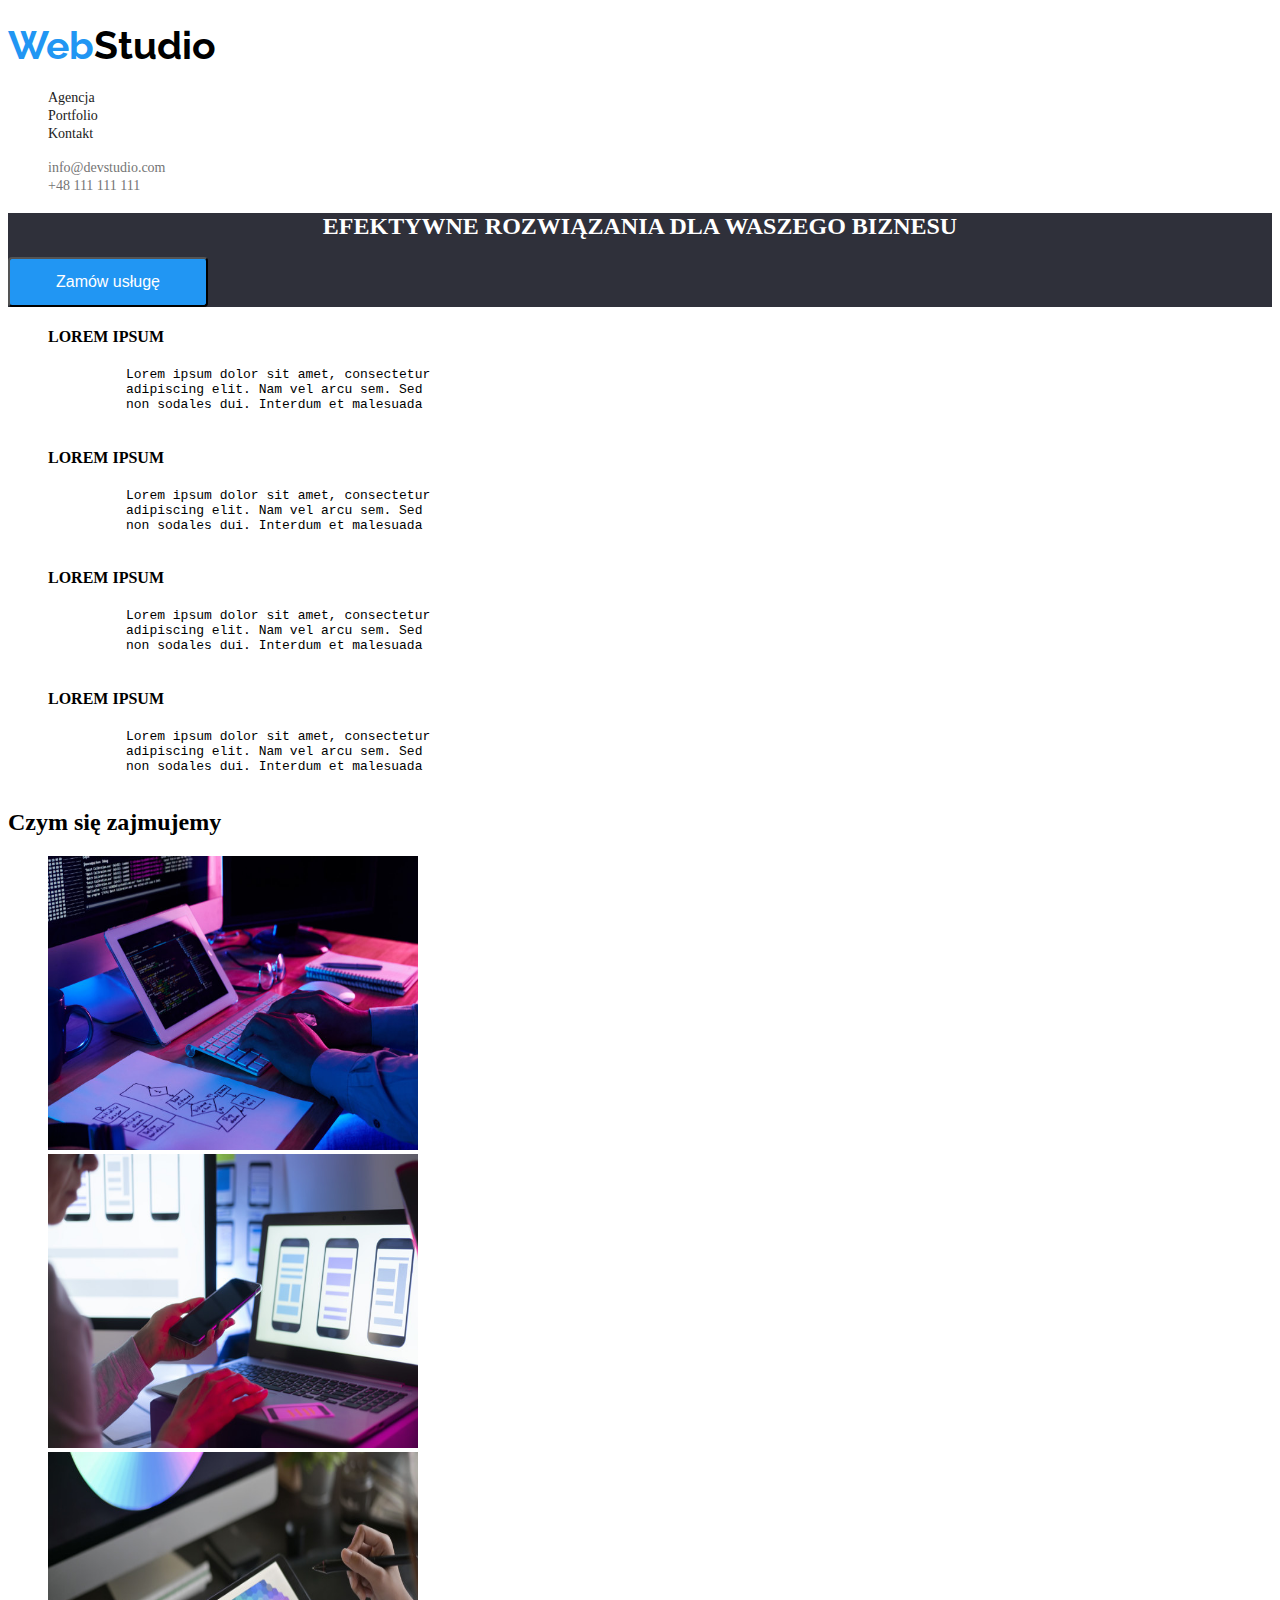
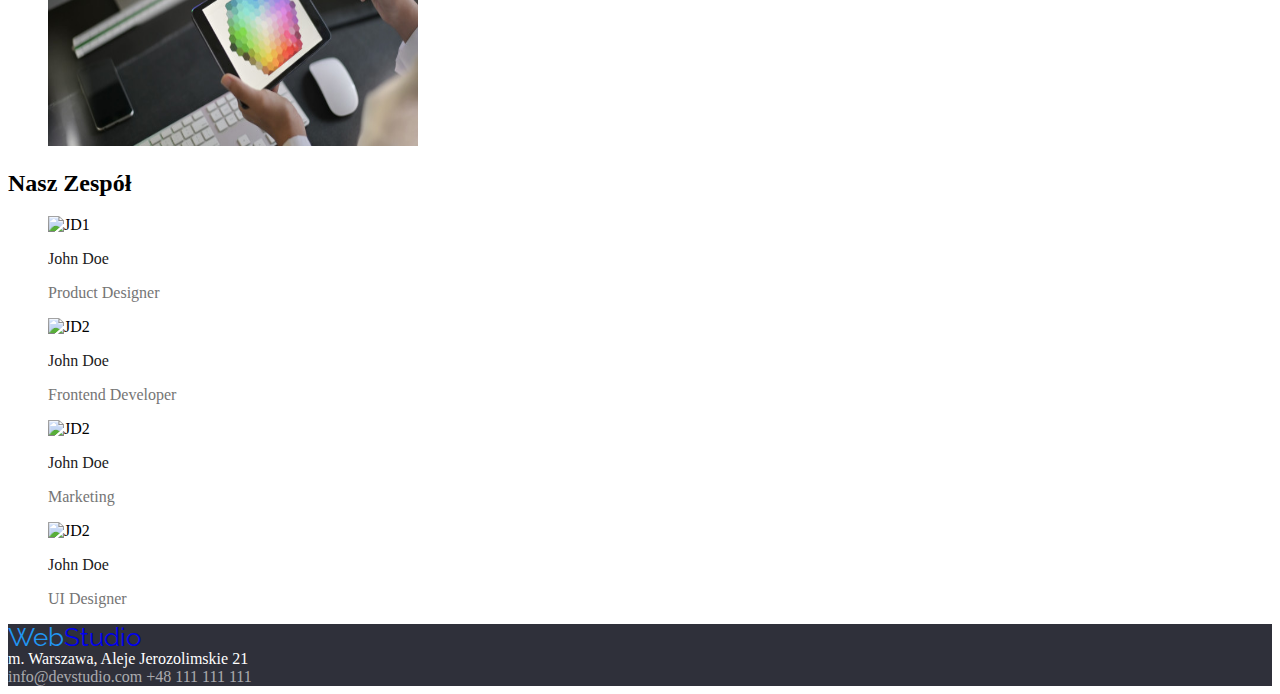
==== index.html @ af68c809 "Stworzenie nowego repo hw3" ====
<!DOCTYPE html>
<html lang="en">
  <head>
    <meta charset="UTF-8" />
    <meta http-equiv="X-UA-Compatible" content="IE=edge" />
    <meta name="viewport" content="width=device-width, initial-scale=1.0" />
    <link rel="preconnect" href="https://fonts.googleapis.com" />
    <link rel="preconnect" href="https://fonts.gstatic.com" crossorigin />
    <link
      href="https://fonts.googleapis.com/css2?family=Raleway:wght@700&family=Roboto:wght@400;500;700;900&display=swap"
      rel="stylesheet"
    />
    <link rel="stylesheet" href="css/style.css" />
    <title>Studio</title>
  </head>
  <body>
    <header>
      <a class="web-logo" href="index.html"
        ><h2>
          <span class="Web">Web</span><span class="studio-black">Studio</span>
        </h2></a
      >
      <nav>
        <ul class="list">
          <li><a class="accent" href="">Agencja</a></li>
          <li><a class="accent" href="portfolio.html">Portfolio</a></li>
          <li><a class="accent" href="">Kontakt</a></li>
        </ul>
      </nav>
      <ul class="list">
        <li>
          <a class="foot" href="info@devstudio.com">info@devstudio.com</a>
        </li>
        <li><a class="foot" href="+48111111111">+48 111 111 111</a></li>
      </ul>
    </header>
    <main>
      <div class="main">
        <h1 class="main-title" style="text-align: center">
          EFEKTYWNE ROZWIĄZANIA DLA WASZEGO BIZNESU
        </h1>
        <button type="button" class="button-order">Zamów usługę</button>
      </div>
      <div>
        <ul class="list">
          <li>
            <h4>LOREM IPSUM</h4>
            <pre>
          Lorem ipsum dolor sit amet, consectetur
          adipiscing elit. Nam vel arcu sem. Sed
          non sodales dui. Interdum et malesuada
        </pre
            >
          </li>
          <li>
            <h4>LOREM IPSUM</h4>
            <pre>
          Lorem ipsum dolor sit amet, consectetur
          adipiscing elit. Nam vel arcu sem. Sed
          non sodales dui. Interdum et malesuada
        </pre
            >
          </li>
          <li>
            <h4>LOREM IPSUM</h4>
            <pre>
          Lorem ipsum dolor sit amet, consectetur
          adipiscing elit. Nam vel arcu sem. Sed
          non sodales dui. Interdum et malesuada
        </pre
            >
          </li>
          <li>
            <h4>LOREM IPSUM</h4>
            <pre>
          Lorem ipsum dolor sit amet, consectetur
          adipiscing elit. Nam vel arcu sem. Sed
          non sodales dui. Interdum et malesuada
        </pre
            >
          </li>
        </ul>
      </div>
      <div>
        <h2>Czym się zajmujemy</h2>
        <ul class="list">
          <li>
            <a href="">
              <img
                src="images/obraz1.jpg"
                alt="Tablet na stole"
                width="370"
                height="294"
              />
            </a>
          </li>
          <li>
            <a href="">
              <img
                src="images/obraz2.jpg"
                alt="Telefon w dłoni"
                width="370"
                height="294"
              />
            </a>
          </li>
          <li>
            <a href="">
              <img
                src="images/obraz3.jpg"
                alt="Tablet z kolorową planszą"
                width="370"
                height="294"
              />
            </a>
          </li>
        </ul>
      </div>
      <div>
        <h2>Nasz Zespół</h2>

        <ul class="list">
          <li>
            <img src="images/team1.jpg" alt="JD1" width="270" height="260" />
            <p class="first-signature">John Doe</p>
            <p class="second-signature">Product Designer</p>
          </li>
          <li>
            <img src="images/team2.jpg" alt="JD2" width="270" height="260" />
            <p class="first-signature">John Doe</p>
            <p class="second-signature">Frontend Developer</p>
          </li>
          <li>
            <img src="images/team3.jpg" alt="JD2" width="270" height="260" />
            <p class="first-signature">John Doe</p>
            <p class="second-signature">Marketing</p>
          </li>
          <li>
            <img src="images/team4.jpg" alt="JD2" width="270" height="260" />
            <p class="first-signature">John Doe</p>
            <p class="second-signature">UI Designer</p>
          </li>
        </ul>
      </div>
    </main>
    <footer class="line">
      <div>
        <address>
          <a class="web-logo" href="index.html">
            <span class="Web">Web</span><span class="studio_white">Studio</span>
          </a>
        </address>

        <address class="adress-link">
          m. Warszawa, Aleje Jerozolimskie 21
        </address>
        <address>
          <a class="footer-link" href="info@devstudio.com"
            >info@devstudio.com</a
          >
          <a class="footer-link" href="+48111111111">+48 111 111 111</a>
        </address>
      </div>
    </footer>
  </body>
</html>
---- css/style.css ----
:root{
    --main-font:font-family: 'Roboto', sans-serif;
    --secondary-font:font-family: 'Raleway', sans-serif;
    --main-color: #2196f3;
}
body{
    font-family: var(--main-font);
}
.web-logo
{text-decoration: none;
    font-style: normal;
    font-family: Raleway;
    Font-style: Bold;
    Font-size: 26px;
    Line-height: 31px;
    Line-height: 100%;
    Vertical-align: Top;
    Letter-spacing: 3%}

.Web {
  color: #2196f3;
}

.studio-black{color:
    #000000;}
.studio-white{color: #FFFFFF;
}

.list{
  list-style: none;
}

.accent
{
    text-decoration: none;
    Font-style: Medium;
  Font-size: 14px;
  Line-height: 16px;
  Line-height: 100%;
  Vertical-align: Top;
  Letter-spacing: 2%;
  color: #212121;
}
.first-signature{
    color: #212121;
}
.second-signature{
    color: #757575;
}
.foot{
    text-decoration: none;
    Font-size: 14px;
Line-height: 16px;
Line-height: 100%;
Vertical-align: Top;
Letter-spacing: 2%;
color: #757575;
}

.accent:hover,
.accent:focus,
.foot:hover,
.foot:focus,
.button-order
{color:var(--main-color)
}

.button-filtr:hover,
.button-filtr:focus{background-color: #2196f3;
color: #FFFFFF;
cursor: pointer;}

/* <!--stylizacja body> */

.main
{
    background: #2F303A;
    
}
.main-title{Font-size: 24px;
    Line-height: 60px;
    Line-height: 116%;
    text-align: Center;
    Vertical-align: Top;
    Letter-spacing: 6%;
color: #FFFFFF;
}
.button-order{
    background-color: #2196f3;
    display: block;
    height: 50px;
    width: 200px;
    border-radius: 4px;
    color: #FFFFFF;
    font-size: 16px;
    cursor: pointer;
}
.button-filtr{
Font-size: 16px;
Line-height: 26px;
Line-height: 139%;
Vertical-align: Top;
Letter-spacing: 3%;
background-color: #f5f4fa;
}

/* <!--stylizacja footer */

.line{
    font-style: normal;
    background-color: #2F303A;}
    .adress-link{
        font-style: normal;
        color: #FFFFFF;}
 .footer-link{
    font-style: normal;
    text-decoration: none;
color: rgba(255, 255, 255, 0.6);}
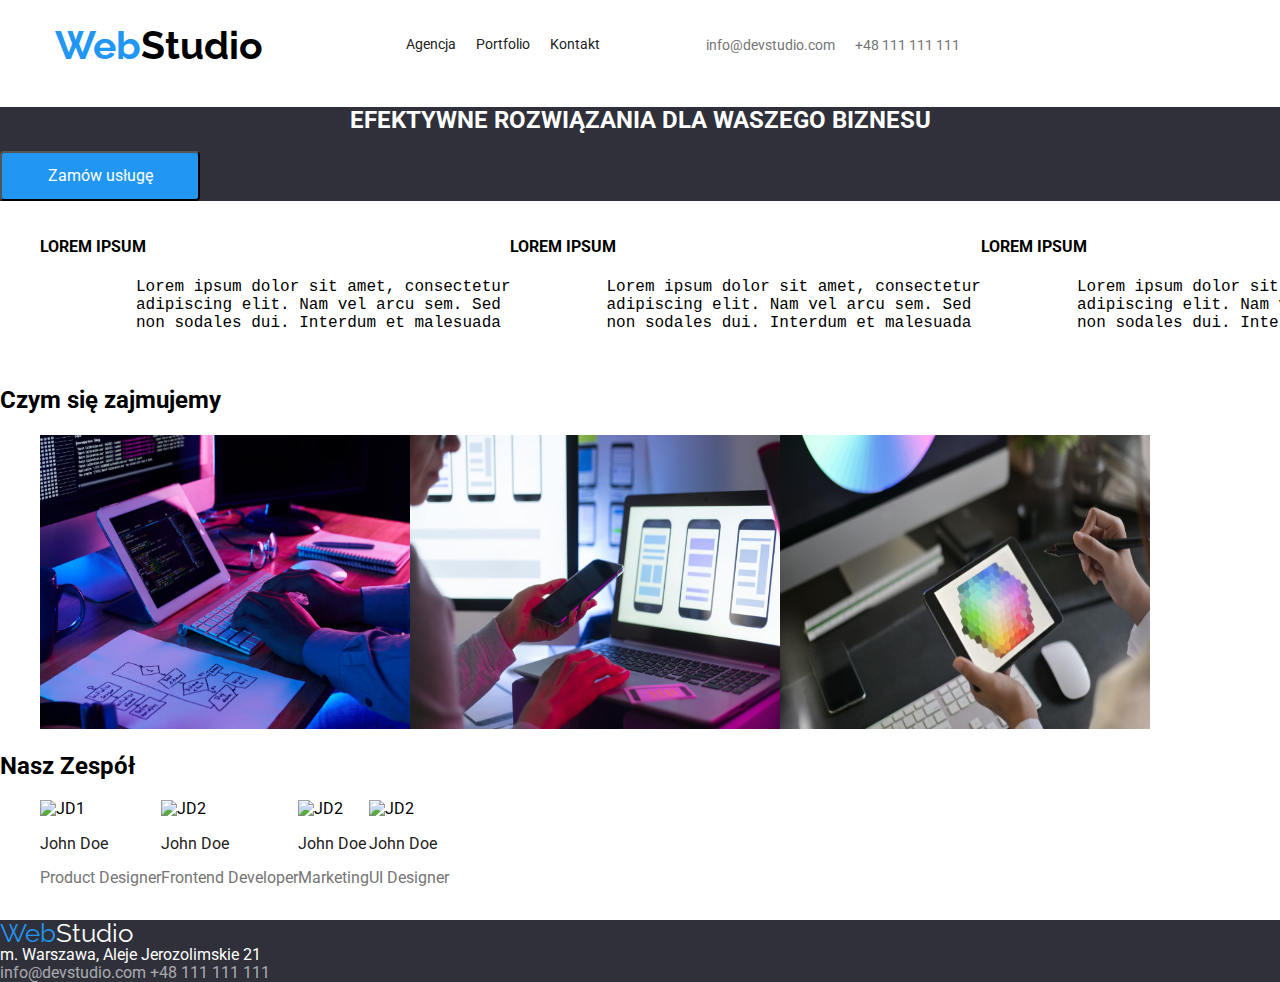
==== commit 7a24856b: "Flexowanie" ====
--- a/index.html
+++ b/index.html
@@ -10,29 +10,35 @@
       href="https://fonts.googleapis.com/css2?family=Raleway:wght@700&family=Roboto:wght@400;500;700;900&display=swap"
       rel="stylesheet"
     />
+    <link
+      rel="stylesheet"
+      href="https://cdnjs.cloudflare.com/ajax/libs/modern-normalize/1.0.0/modern-normalize.min.css"
+    />
     <link rel="stylesheet" href="css/style.css" />
     <title>Studio</title>
   </head>
   <body>
-    <header>
-      <a class="web-logo" href="index.html"
-        ><h2>
-          <span class="Web">Web</span><span class="studio-black">Studio</span>
-        </h2></a
-      >
-      <nav>
+    <header class="header-background">
+      <div class="container">
+        <a class="web-logo" href="index.html"
+          ><h2>
+            <span class="Web">Web</span><span class="studio-black">Studio</span>
+          </h2></a
+        >
+        <nav>
+          <ul class="list">
+            <li><a class="accent" href="">Agencja</a></li>
+            <li><a class="accent" href="portfolio.html">Portfolio</a></li>
+            <li><a class="accent" href="">Kontakt</a></li>
+          </ul>
+        </nav>
         <ul class="list">
-          <li><a class="accent" href="">Agencja</a></li>
-          <li><a class="accent" href="portfolio.html">Portfolio</a></li>
-          <li><a class="accent" href="">Kontakt</a></li>
+          <li>
+            <a class="foot" href="info@devstudio.com">info@devstudio.com</a>
+          </li>
+          <li><a class="foot" href="+48111111111">+48 111 111 111</a></li>
         </ul>
-      </nav>
-      <ul class="list">
-        <li>
-          <a class="foot" href="info@devstudio.com">info@devstudio.com</a>
-        </li>
-        <li><a class="foot" href="+48111111111">+48 111 111 111</a></li>
-      </ul>
+      </div>
     </header>
     <main>
       <div class="main">
@@ -147,7 +153,7 @@
       <div>
         <address>
           <a class="web-logo" href="index.html">
-            <span class="Web">Web</span><span class="studio_white">Studio</span>
+            <span class="Web">Web</span><span class="studio-white">Studio</span>
           </a>
         </address>
 
--- a/css/style.css
+++ b/css/style.css
@@ -1,118 +1,145 @@
-:root{
-    --main-font:font-family: 'Roboto', sans-serif;
-    --secondary-font:font-family: 'Raleway', sans-serif;
-    --main-color: #2196f3;
+:root {
+  --main-font: "Roboto", sans-serif;
+  --secondary-font: "Raleway", sans-serif;
+  --main-color: #2196f3;
 }
-body{
-    font-family: var(--main-font);
+body {
+  font-family: var(--main-font);
 }
-.web-logo
-{text-decoration: none;
-    font-style: normal;
-    font-family: Raleway;
-    Font-style: Bold;
-    Font-size: 26px;
-    Line-height: 31px;
-    Line-height: 100%;
-    Vertical-align: Top;
-    Letter-spacing: 3%}
+.web-logo {
+  display: flex;
+  text-decoration: none;
+  font-style: normal;
+  font-family: Raleway;
+  font-style: Bold;
+  font-size: 26px;
+  line-height: 31px;
+  line-height: 100%;
+  vertical-align: Top;
+  letter-spacing: 3%;
+  margin-right: 93px;
+}
 
 .Web {
   color: #2196f3;
 }
 
-.studio-black{color:
-    #000000;}
-.studio-white{color: #FFFFFF;
+.studio-black {
+  color: #000000;
+}
+.studio-white {
+  color: #ffffff;
 }
 
-.list{
+.list {
   list-style: none;
 }
 
-.accent
-{
-    text-decoration: none;
-    Font-style: Medium;
-  Font-size: 14px;
-  Line-height: 16px;
-  Line-height: 100%;
-  Vertical-align: Top;
-  Letter-spacing: 2%;
+.accent {
+  text-decoration: none;
+  font-style: Medium;
+  font-size: 14px;
+  vertical-align: top;
+  padding: 10px;
+  border: 10px;
+  margin: 20px, 10px, 20px, 30px;
+  letter-spacing: 2%;
   color: #212121;
 }
-.first-signature{
-    color: #212121;
+.first-signature {
+  color: #212121;
 }
-.second-signature{
-    color: #757575;
+.second-signature {
+  color: #757575;
 }
-.foot{
-    text-decoration: none;
-    Font-size: 14px;
-Line-height: 16px;
-Line-height: 100%;
-Vertical-align: Top;
-Letter-spacing: 2%;
-color: #757575;
+.foot {
+  text-decoration: none;
+  font-size: 14px;
+  line-height: 16px;
+  line-height: 100%;
+  vertical-align: Top;
+  letter-spacing: 2%;
+  color: #757575;
 }
 
 .accent:hover,
 .accent:focus,
 .foot:hover,
 .foot:focus,
-.button-order
-{color:var(--main-color)
+.button-order {
+  color: var(--main-color);
 }
 
 .button-filtr:hover,
-.button-filtr:focus{background-color: #2196f3;
-color: #FFFFFF;
-cursor: pointer;}
-
-/* <!--stylizacja body> */
-
-.main
-{
-    background: #2F303A;
-    
-}
-.main-title{Font-size: 24px;
-    Line-height: 60px;
-    Line-height: 116%;
-    text-align: Center;
-    Vertical-align: Top;
-    Letter-spacing: 6%;
-color: #FFFFFF;
-}
-.button-order{
-    background-color: #2196f3;
-    display: block;
-    height: 50px;
-    width: 200px;
-    border-radius: 4px;
-    color: #FFFFFF;
-    font-size: 16px;
-    cursor: pointer;
-}
-.button-filtr{
-Font-size: 16px;
-Line-height: 26px;
-Line-height: 139%;
-Vertical-align: Top;
-Letter-spacing: 3%;
-background-color: #f5f4fa;
+.button-filtr:focus {
+  background-color: #2196f3;
+  color: #ffffff;
+  cursor: pointer;
 }
 
-/* <!--stylizacja footer */
+/* stylizacja body */
 
-.line{
-    font-style: normal;
-    background-color: #2F303A;}
-    .adress-link{
-        font-style: normal;
-        color: #FFFFFF;}
- .footer-link{
-    font-style: normal;
-    text-decoration: none;
-color: rgba(255, 255, 255, 0.6);}
+.main {
+  background: #2f303a;
+}
+.main-title {
+  font-size: 24px;
+  line-height: 60px;
+  line-height: 116%;
+  text-align: Center;
+  vertical-align: Top;
+  letter-spacing: 6%;
+  color: #ffffff;
+}
+.button-order {
+  background-color: #2196f3;
+  display: block;
+  height: 50px;
+  width: 200px;
+  border-radius: 4px;
+  color: #ffffff;
+  font-size: 16px;
+  cursor: pointer;
+}
+.button-filtr {
+  font-size: 16px;
+  line-height: 26px;
+  line-height: 139%;
+  vertical-align: Top;
+  letter-spacing: 3%;
+  background-color: #f5f4fa;
+}
+
+/* stylizacja footer */
+
+.line {
+  font-style: normal;
+  background-color: #2f303a;
+}
+.adress-link {
+  font-style: normal;
+  color: #ffffff;
+}
+.footer-link {
+  font-style: normal;
+  text-decoration: none;
+  color: rgba(255, 255, 255, 0.6);
+}
+.header-background {
+  display: flex;
+}
+.container {
+  width: 1200px;
+  padding: 0 15px;
+  align-items: center;
+  margin: 0 auto;
+  display: flex;
+}
+.list {
+  display: flex;
+  margin-right: 46px;
+}
+.foot {
+  display: flex;
+  padding: 10px;
+}
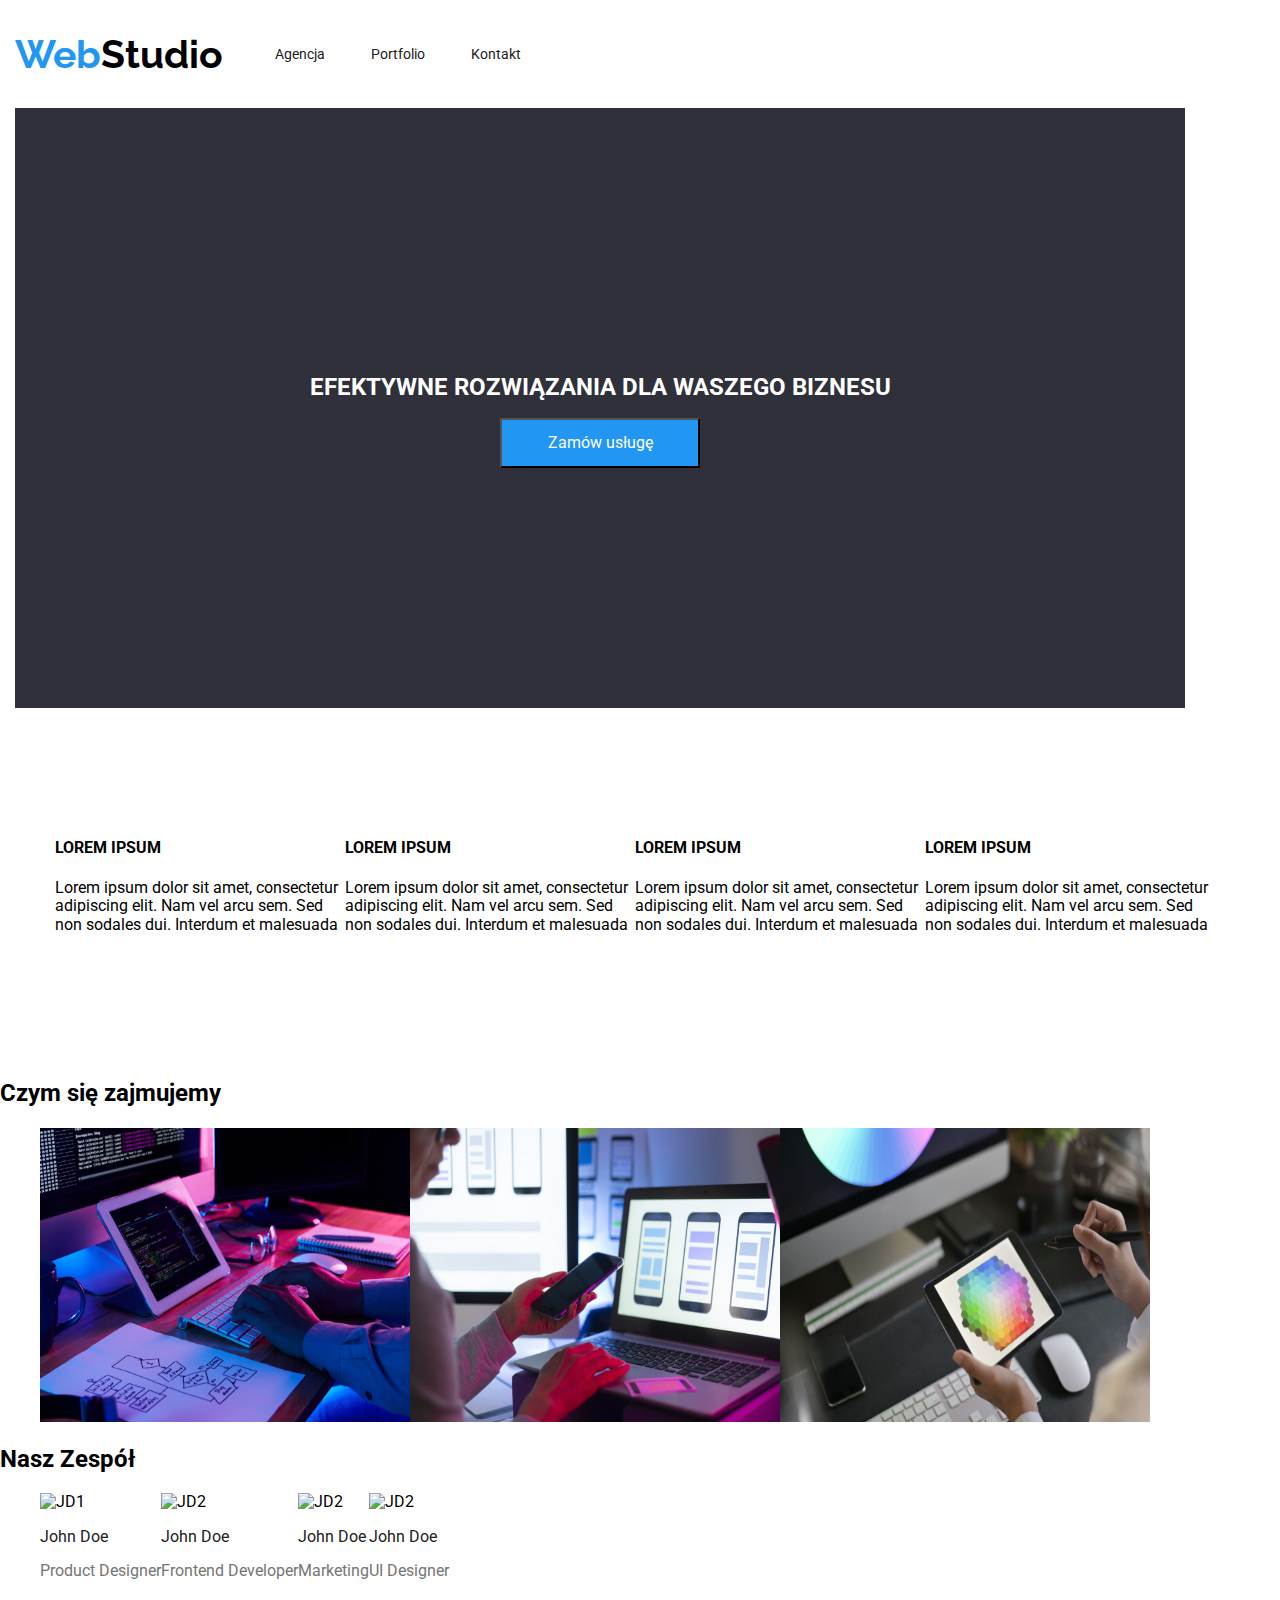
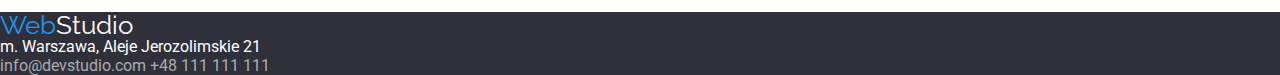
==== commit 1a303c2c: "flexbox-ksowanie" ====
--- a/index.html
+++ b/index.html
@@ -26,13 +26,13 @@
           </h2></a
         >
         <nav>
-          <ul class="list">
+          <ul class="list accent">
             <li><a class="accent" href="">Agencja</a></li>
             <li><a class="accent" href="portfolio.html">Portfolio</a></li>
             <li><a class="accent" href="">Kontakt</a></li>
           </ul>
         </nav>
-        <ul class="list">
+        <ul class="list contakt">
           <li>
             <a class="foot" href="info@devstudio.com">info@devstudio.com</a>
           </li>
@@ -41,53 +41,47 @@
       </div>
     </header>
     <main>
-      <div class="main">
-        <h1 class="main-title" style="text-align: center">
-          EFEKTYWNE ROZWIĄZANIA DLA WASZEGO BIZNESU
-        </h1>
-        <button type="button" class="button-order">Zamów usługę</button>
+      <div class="container">
+        <div class="main">
+          <h1 class="main-title">EFEKTYWNE ROZWIĄZANIA DLA WASZEGO BIZNESU</h1>
+          <button type="button" class="button-order">Zamów usługę</button>
+        </div>
       </div>
-      <div>
-        <ul class="list">
-          <li>
-            <h4>LOREM IPSUM</h4>
-            <pre>
-          Lorem ipsum dolor sit amet, consectetur
-          adipiscing elit. Nam vel arcu sem. Sed
-          non sodales dui. Interdum et malesuada
-        </pre
-            >
-          </li>
-          <li>
-            <h4>LOREM IPSUM</h4>
-            <pre>
-          Lorem ipsum dolor sit amet, consectetur
-          adipiscing elit. Nam vel arcu sem. Sed
-          non sodales dui. Interdum et malesuada
-        </pre
-            >
-          </li>
-          <li>
-            <h4>LOREM IPSUM</h4>
-            <pre>
-          Lorem ipsum dolor sit amet, consectetur
-          adipiscing elit. Nam vel arcu sem. Sed
-          non sodales dui. Interdum et malesuada
-        </pre
-            >
-          </li>
-          <li>
-            <h4>LOREM IPSUM</h4>
-            <pre>
-          Lorem ipsum dolor sit amet, consectetur
-          adipiscing elit. Nam vel arcu sem. Sed
-          non sodales dui. Interdum et malesuada
-        </pre
-            >
-          </li>
-        </ul>
+      <div class="container">
+        <section class="section">
+          <ul class="list work-header">
+            <li class="work-header-list">
+              <h4>LOREM IPSUM</h4>
+              <p>
+                Lorem ipsum dolor sit amet, consectetur adipiscing elit. Nam vel
+                arcu sem. Sed non sodales dui. Interdum et malesuada
+              </p>
+            </li>
+            <li class="work-header-list">
+              <h4>LOREM IPSUM</h4>
+              <p>
+                Lorem ipsum dolor sit amet, consectetur adipiscing elit. Nam vel
+                arcu sem. Sed non sodales dui. Interdum et malesuada
+              </p>
+            </li>
+            <li class="work-header-list">
+              <h4>LOREM IPSUM</h4>
+              <p>
+                Lorem ipsum dolor sit amet, consectetur adipiscing elit. Nam vel
+                arcu sem. Sed non sodales dui. Interdum et malesuada
+              </p>
+            </li>
+            <li class="work-header-list">
+              <h4>LOREM IPSUM</h4>
+              <p>
+                Lorem ipsum dolor sit amet, consectetur adipiscing elit. Nam vel
+                arcu sem. Sed non sodales dui. Interdum et malesuada
+              </p>
+            </li>
+          </ul>
+        </section>
       </div>
-      <div>
+      <section>
         <h2>Czym się zajmujemy</h2>
         <ul class="list">
           <li>
@@ -121,8 +115,8 @@
             </a>
           </li>
         </ul>
-      </div>
-      <div>
+      </section>
+      <section>
         <h2>Nasz Zespół</h2>
 
         <ul class="list">
@@ -147,10 +141,10 @@
             <p class="second-signature">UI Designer</p>
           </li>
         </ul>
-      </div>
+      </section>
     </main>
     <footer class="line">
-      <div>
+      <section>
         <address>
           <a class="web-logo" href="index.html">
             <span class="Web">Web</span><span class="studio-white">Studio</span>
@@ -166,7 +160,7 @@
           >
           <a class="footer-link" href="+48111111111">+48 111 111 111</a>
         </address>
-      </div>
+      </section>
     </footer>
   </body>
 </html>
--- a/css/style.css
+++ b/css/style.css
@@ -17,7 +17,7 @@
   line-height: 100%;
   vertical-align: Top;
   letter-spacing: 3%;
-  margin-right: 93px;
+  margin-right: 12px;
 }
 
 .Web {
@@ -35,16 +35,24 @@
   list-style: none;
 }
 
+.accent:not(last-child) {
+  margin-right: 46px;
+}
+
+.list .contakt {
+  margin-right: auto;
+}
+
 .accent {
   text-decoration: none;
   font-style: Medium;
   font-size: 14px;
   vertical-align: top;
-  padding: 10px;
-  border: 10px;
-  margin: 20px, 10px, 20px, 30px;
+  /* border: 10px; */
+  /* margin: 20px, 10px, 20px, 30px; */
   letter-spacing: 2%;
   color: #212121;
+  margin: auto;
 }
 .first-signature {
   color: #212121;
@@ -81,25 +89,29 @@
 
 .main {
   background: #2f303a;
+  width: 1200px;
+  height: 600px;
+  justify-content: center;
 }
 .main-title {
+  text-align: center;
+  font-weight: 700px;
   font-size: 24px;
   line-height: 60px;
   line-height: 116%;
-  text-align: Center;
-  vertical-align: Top;
   letter-spacing: 6%;
   color: #ffffff;
+  padding-top: 250px;
 }
 .button-order {
   background-color: #2196f3;
   display: block;
   height: 50px;
   width: 200px;
-  border-radius: 4px;
   color: #ffffff;
   font-size: 16px;
   cursor: pointer;
+  margin: auto;
 }
 .button-filtr {
   font-size: 16px;
@@ -128,17 +140,25 @@
 .header-background {
   display: flex;
 }
+.list {
+  display: flex;
+  /* margin-right: 46px; */
+  width: 1200px;
+}
+.section {
+  width: 1200px;
+  padding-top: 94px;
+  padding-bottom: 94px;
+}
 .container {
   width: 1200px;
   padding: 0 15px;
   align-items: center;
-  margin: 0 auto;
+  margin: o auto;
   display: flex;
+  justify-content: space-between;
 }
-.list {
-  display: flex;
-  margin-right: 46px;
-}
+
 .foot {
   display: flex;
   padding: 10px;
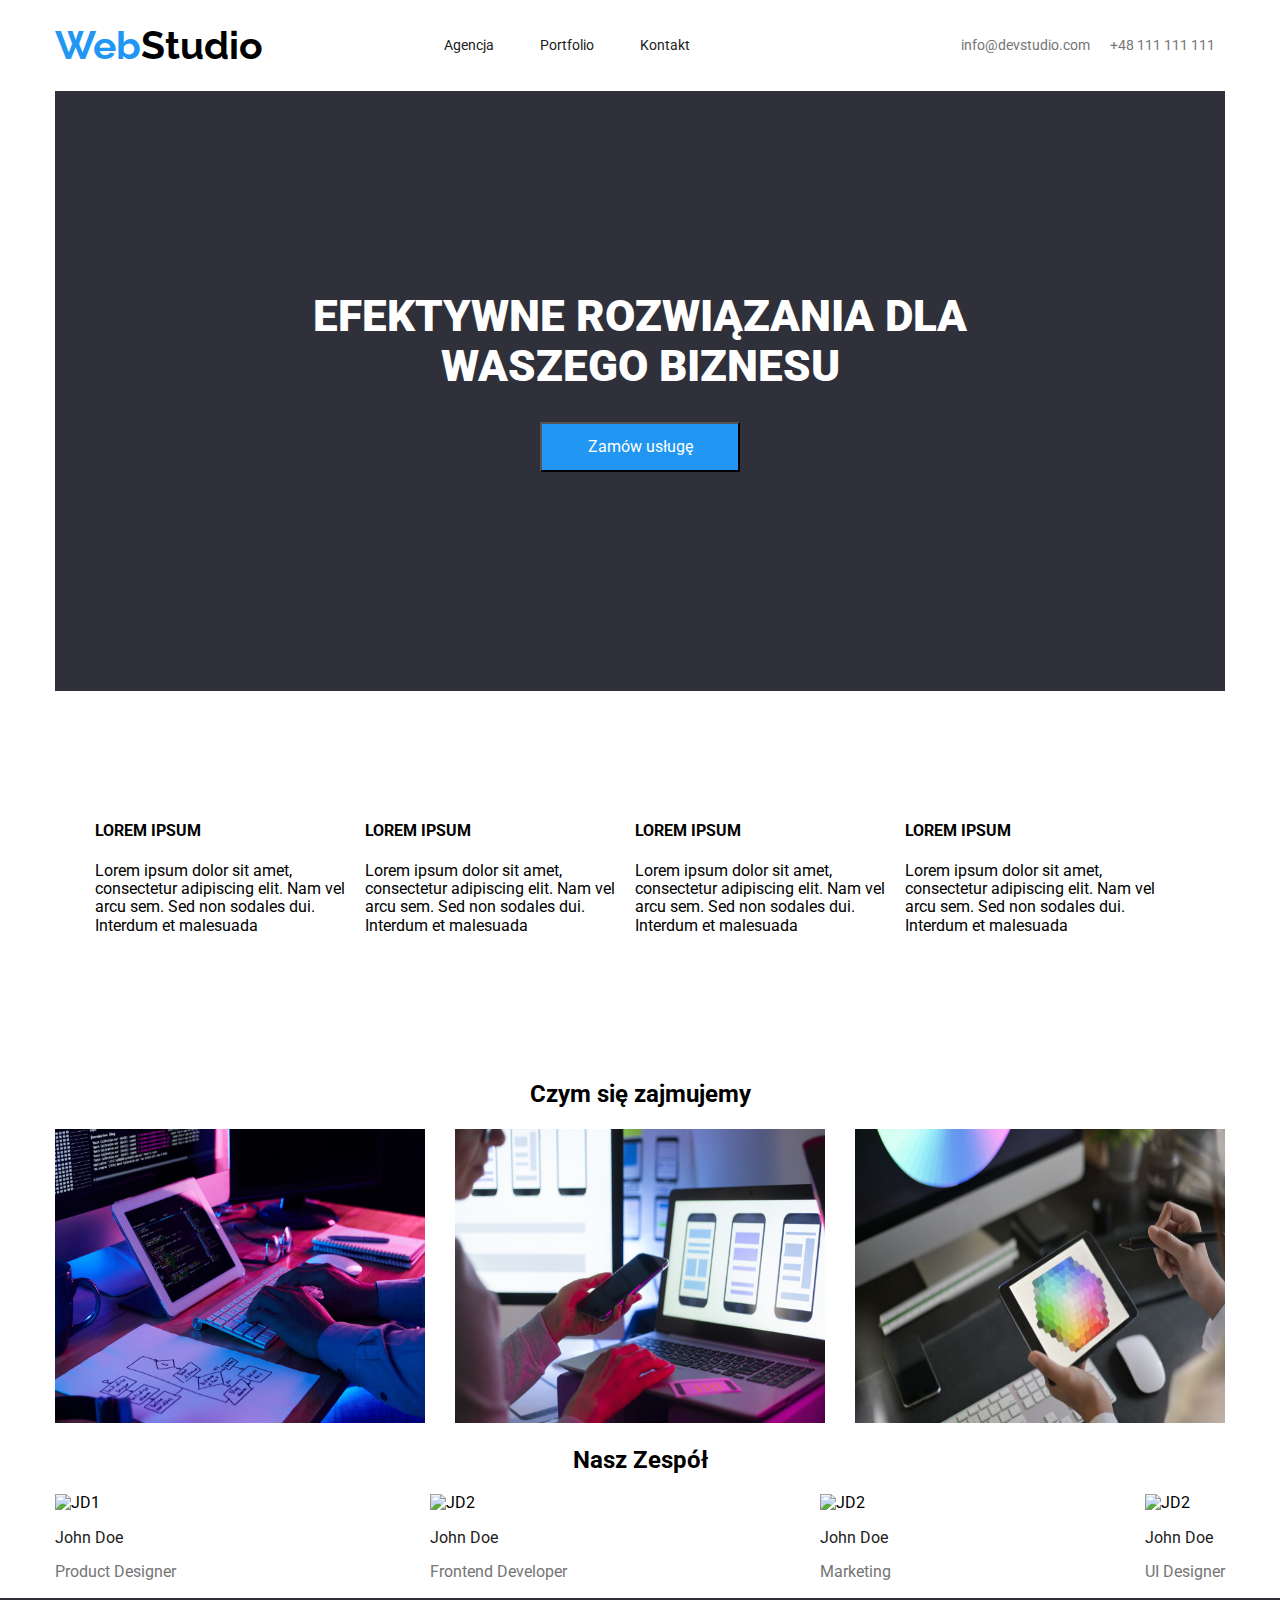
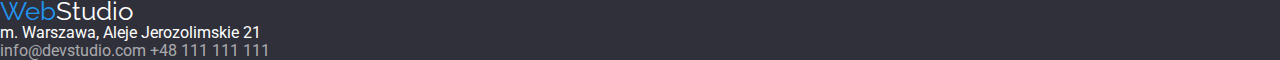
==== commit ea7f577a: "wycentrowanie" ====
--- a/index.html
+++ b/index.html
@@ -52,28 +52,28 @@
           <ul class="list work-header">
             <li class="work-header-list">
               <h4>LOREM IPSUM</h4>
-              <p>
+              <p class="script">
                 Lorem ipsum dolor sit amet, consectetur adipiscing elit. Nam vel
                 arcu sem. Sed non sodales dui. Interdum et malesuada
               </p>
             </li>
             <li class="work-header-list">
               <h4>LOREM IPSUM</h4>
-              <p>
+              <p class="script">
                 Lorem ipsum dolor sit amet, consectetur adipiscing elit. Nam vel
                 arcu sem. Sed non sodales dui. Interdum et malesuada
               </p>
             </li>
             <li class="work-header-list">
               <h4>LOREM IPSUM</h4>
-              <p>
+              <p class="script">
                 Lorem ipsum dolor sit amet, consectetur adipiscing elit. Nam vel
                 arcu sem. Sed non sodales dui. Interdum et malesuada
               </p>
             </li>
             <li class="work-header-list">
               <h4>LOREM IPSUM</h4>
-              <p>
+              <p class="script">
                 Lorem ipsum dolor sit amet, consectetur adipiscing elit. Nam vel
                 arcu sem. Sed non sodales dui. Interdum et malesuada
               </p>
@@ -82,8 +82,8 @@
         </section>
       </div>
       <section>
-        <h2>Czym się zajmujemy</h2>
-        <ul class="list">
+        <h2 class="header">Czym się zajmujemy</h2>
+        <ul class="list container">
           <li>
             <a href="">
               <img
@@ -117,9 +117,8 @@
         </ul>
       </section>
       <section>
-        <h2>Nasz Zespół</h2>
-
-        <ul class="list">
+        <h2 class="header">Nasz Zespół</h2>
+        <ul class="list container">
           <li>
             <img src="images/team1.jpg" alt="JD1" width="270" height="260" />
             <p class="first-signature">John Doe</p>
--- a/css/style.css
+++ b/css/style.css
@@ -39,20 +39,14 @@
   margin-right: 46px;
 }
 
-.list .contakt {
-  margin-right: auto;
-}
-
 .accent {
   text-decoration: none;
   font-style: Medium;
   font-size: 14px;
   vertical-align: top;
-  /* border: 10px; */
-  /* margin: 20px, 10px, 20px, 30px; */
   letter-spacing: 2%;
   color: #212121;
-  margin: auto;
+  margin: 0;
 }
 .first-signature {
   color: #212121;
@@ -94,14 +88,18 @@
   justify-content: center;
 }
 .main-title {
+  font-weight: 900;
+  font-size: 44px;
   text-align: center;
-  font-weight: 700px;
-  font-size: 24px;
-  line-height: 60px;
-  line-height: 116%;
-  letter-spacing: 6%;
   color: #ffffff;
-  padding-top: 250px;
+  text-transform: uppercase;
+  width: 696px;
+  margin-right: auto;
+  margin-left: auto;
+  padding: 0;
+  padding-top: 200px;
+  margin-bottom: 0;
+  margin-top: 0;
 }
 .button-order {
   background-color: #2196f3;
@@ -112,6 +110,7 @@
   font-size: 16px;
   cursor: pointer;
   margin: auto;
+  margin-top: 30px;
 }
 .button-filtr {
   font-size: 16px;
@@ -142,8 +141,6 @@
 }
 .list {
   display: flex;
-  /* margin-right: 46px; */
-  width: 1200px;
 }
 .section {
   width: 1200px;
@@ -154,7 +151,7 @@
   width: 1200px;
   padding: 0 15px;
   align-items: center;
-  margin: o auto;
+  margin: 0 auto;
   display: flex;
   justify-content: space-between;
 }
@@ -163,3 +160,10 @@
   display: flex;
   padding: 10px;
 }
+.script {
+  justify-content: center;
+  width: 270px;
+}
+.header {
+  text-align: center;
+}
